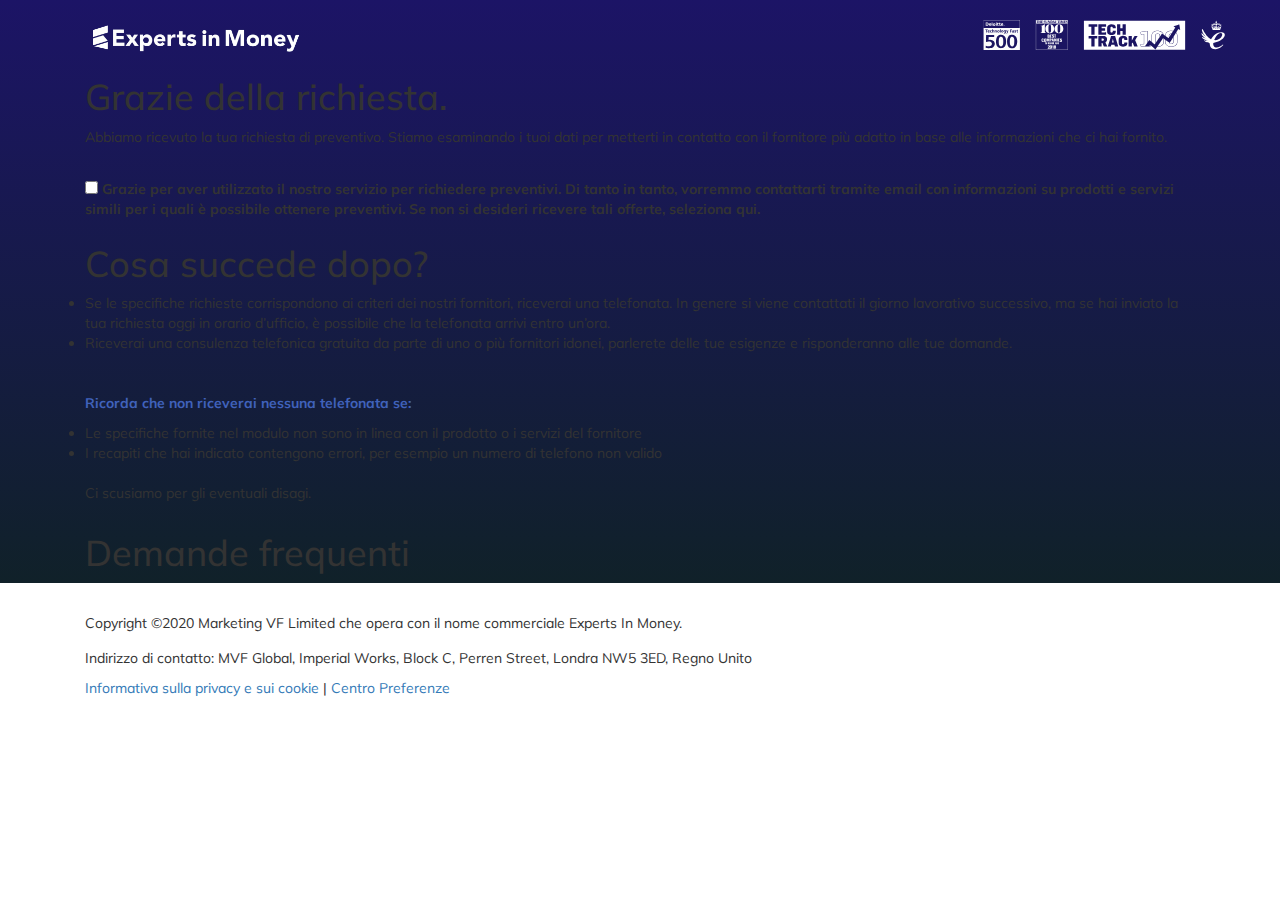
==== page4.html @ b502f430 "Add files via upload" ====
<!DOCTYPE html>
<html lang="it">

<head>
    <meta charset="UTF-8">
    <meta name="viewport" content="width=device-width, initial-scale=1.0">
    <title>Expert In Money Page 3</title>
    <link rel="stylesheet" href="css/style.css">
    <script src="https://code.jquery.com/jquery-3.5.1.slim.min.js" integrity="sha384-DfXdz2htPH0lsSSs5nCTpuj/zy4C+OGpamoFVy38MVBnE+IbbVYUew+OrCXaRkfj" crossorigin="anonymous"></script>
    <script src="https://cdn.jsdelivr.net/npm/bootstrap@4.5.3/dist/js/bootstrap.bundle.min.js" integrity="sha384-ho+j7jyWK8fNQe+A12Hb8AhRq26LrZ/JpcUGGOn+Y7RsweNrtN/tE3MoK7ZeZDyx" crossorigin="anonymous"></script>
    <script src="https://cdnjs.cloudflare.com/ajax/libs/twitter-bootstrap/4.5.3/js/bootstrap.min.js" integrity="sha512-8qmis31OQi6hIRgvkht0s6mCOittjMa9GMqtK9hes5iEQBQE/Ca6yGE5FsW36vyipGoWQswBj/QBm2JR086Rkw==" crossorigin="anonymous"></script>
    <link rel="stylesheet" href="css/bootstrap-5.0.0-beta1-dist/bootstrap-5.0.0-beta1-dist/css/bootstrap.css" />
    <link rel="preconnect" href="https://fonts.gstatic.com">
    <link href="https://fonts.googleapis.com/css2?family=Mulish:ital,wght@0,200;0,300;0,400;0,500;0,600;0,700;0,800;1,700&display=swap" rel="stylesheet">
    <link rel="stylesheet" href="https://stackpath.bootstrapcdn.com/bootstrap/4.5.2/css/bootstrap.min.css" integrity="sha384-JcKb8q3iqJ61gNV9KGb8thSsNjpSL0n8PARn9HuZOnIxN0hoP+VmmDGMN5t9UJ0Z" crossorigin="anonymous">
    <link rel="stylesheet" href="https://maxcdn.bootstrapcdn.com/bootstrap/3.3.7/css/bootstrap.min.css" integrity="sha384-BVYiiSIFeK1dGmJRAkycuHAHRg32OmUcww7on3RYdg4Va+PmSTsz/K68vbdEjh4u" crossorigin="anonymous">

</head>

<body>
    <div class="main-wrapper container-fluid">
        <div class="top-bar container-lg">
            <div class="brand">
                <img class="logo-image" src="assets/images/[quotes.expertsinmoney.com][693]eim-rebrand-white-logo.png" alt="logo">
            </div>

            <div class="awards d-none d-md-flex ">
                <img src="assets/images/[quotes.expertsinmoney.com][159]awards-logo-deloitte-500.svg" alt="deloite-500">
                <img src="assets/images/[quotes.expertsinmoney.com][210]awards-logo-2018-Best-Companies.svg" alt="">
                <img src="assets/images/[quotes.expertsinmoney.com][779]awards-logo-techtrack.svg" alt="">
                <img src="assets/images/[quotes.expertsinmoney.com][129]awards-logo-queens-award-for-enterprise.svg" alt="">
            </div>
        </div>
        <div class="container marketing-container">
            <h1>Grazie della richiesta.</h1>
            <p>Abbiamo ricevuto la tua richiesta di preventivo. Stiamo esaminando i tuoi dati per metterti in contatto con il fornitore più adatto in base alle informazioni che ci hai fornito.</p>
            <br>
            <label for="marketing-input" class="marketing-label">
                <input type="checkbox" id="marketing-input">
                Grazie per aver utilizzato il nostro servizio per richiedere preventivi. Di tanto in tanto, vorremmo contattarti tramite email con informazioni su prodotti e servizi simili per i quali è possibile ottenere preventivi. Se non si desideri ricevere tali offerte, seleziona qui.
            </label>
            <br>
            <h1>Cosa succede dopo?</h1>
            <div class="list-group marketing-list">
                <li class="li-phone">
                    Se le specifiche richieste corrispondono ai criteri dei nostri fornitori, riceverai una telefonata. In genere si viene contattati il giorno lavorativo successivo, ma se hai inviato la tua richiesta oggi in orario d’ufficio, è possibile che la telefonata
                    arrivi entro un’ora.
                </li>
                <li class="li-phone">
                    Riceverai una consulenza telefonica gratuita da parte di uno o più fornitori idonei, parlerete delle tue esigenze e risponderanno alle tue domande.
                </li>
            </div>
            <br>
            <p style="color:#4062BB;"><b>Ricorda che non riceverai nessuna telefonata se:</b></p>
            <div class="list-gruop marketing-list">
                <li class="li-warning"> Le specifiche fornite nel modulo non sono in linea con il prodotto o i servizi del fornitore </li>
                <li class="li-warning"> I recapiti che hai indicato contengono errori, per esempio un numero di telefono non valido</li>
            </div>
            <br>
            <p>Ci scusiamo per gli eventuali disagi.</p>
        </div>
        <div class="container" id="faq">
            <h1>Demande frequenti</h1>
        </div>
    </div>

    <div class=" container-fluid " id="footer ">
        <div class="container mt-5 ">
            <p class="pb-2 ">Copyright ©2020 Marketing VF Limited che opera con il nome commerciale Experts In Money.</p>
            <p>Indirizzo di contatto: MVF Global, Imperial Works, Block C, Perren Street, Londra NW5 3ED, Regno Unito</p>
            <p class="pb-2 "> <a data-legal-dialog-link=" " href="//www2.expertsinmoney.com/privacy_policy/54d4f/02cc2 ">Informativa sulla privacy e sui cookie</a> | <a data-legal-dialog-link=" " href="https://preferences.safe-click.net/
                    " data-legal-dialog-link "=" ">Centro Preferenze</a>
                    </p>
            </div>
        </div>
        <script src="js/app.js "></script>
</body>

</html>
---- css/style.css ----
* {
                        margin: 0;
                        padding: 0;
                        font-family: Mulish, sans-serif;
                        box-sizing: border-box;
                    }
                    
                    .survey-image-clicked {
                        background-color: #D7F9CC !important;
                        position: relative;
                    }
                    
                    .progress-bar {
                        background-color: lightblue !important;
                    }
                    
                    .survey-image-clicked::after {
                        content: "";
                        width: 1.35rem;
                        height: 1.35rem;
                        position: absolute;
                        top: .6rem;
                        right: .6rem;
                        background: #4cd6bc url(https://images.webforms.mvfglobal.com/cro/cro-tech-innovation/CRO-121/icon-valid.dbbf8e56.svg) no-repeat center/1rem;
                        border-radius: 50%;
                    }
                    /*MOBILE HEADER START */
                    
                    .main-wrapper {
                        background: linear-gradient(#1C1466, #102129);
                    }
                    
                    .brand {
                        width: 100%;
                        margin-top: 20px;
                        display: block;
                    }
                    
                    .brand img {
                        width: 70%;
                        display: block;
                        margin: 0 auto;
                    }
                    
                    .intro-text {
                        color: white;
                        text-align: center
                    }
                    
                    .intro-text h1 {
                        font-size: 20px;
                        font-weight: 700;
                        margin: .2rem auto;
                        line-height: 1.4;
                    }
                    
                    .intro-text p {
                        font-size: 14px;
                        line-height: 1.4;
                        font-weight: 700;
                    }
                    /*MOBILE HEADER ENDS*/
                    /*MOBILE DESKTOP START*/
                    
                    @media only screen and (min-width: 768px) {
                        .top-bar {
                            display: flex;
                            justify-content: space-between;
                        }
                        .awards {
                            display: flex;
                            flex-direction: row;
                        }
                        .awards img {
                            margin-right: 15px;
                            max-height: 50px;
                            padding-top: 20px;
                        }
                        .brand {
                            width: 50%;
                            margin-top: 20px;
                            display: block;
                        }
                        .brand img {
                            width: 40%;
                            display: block;
                            float: left;
                        }
                        .intro-text h1 {
                            font-size: 3rem;
                            font-weight: 700;
                            margin: .2rem auto;
                            line-height: 1.4;
                        }
                        .intro-text p {
                            font-size: 1.5rem;
                            line-height: 1.4;
                            font-weight: 700;
                        }
                    }
                    /*MOBILE DESKTOP ENDS*/
                    /*MOBILE MAIN START*/
                    
                    #survey-container {
                        background-color: #ffffff;
                        border-radius: 10px;
                    }
                    
                    .progress {
                        display: block;
                        margin-top: 20px!important;
                    }
                    
                    .progress-text {
                        color: black;
                    }
                    
                    .input-div {
                        height: 45px;
                        -webkit-box-shadow: 0px 3px 5px 1px rgba(0, 0, 0, 0.48);
                        -moz-box-shadow: 0px 3px 5px 1px rgba(0, 0, 0, 0.48);
                        box-shadow: 0px 3px 5px 1px rgba(0, 0, 0, 0.48);
                        margin-bottom: 20px !important;
                        line-height: 45px;
                        border-radius: 10px;
                        width: 280px;
                        display: block;
                        margin: 0 auto;
                        font-size: 1.8rem;
                    }
                    
                    .input-div input {
                        margin-left: 10px !important;
                        padding-right: 10px !important;
                    }
                    
                    .input-div:hover {
                        background-color: #E5F5FB;
                    }
                    
                    .input-active {
                        background-color: #E5F5FB !important;
                    }
                    
                    .input-div label {
                        display: inline-block;
                        width: 90%;
                        padding-left: 10px;
                    }
                    /*.input-div label::after {
                        content: "";
                        width: 1.35rem;
                        height: 1.35rem;
                        position: absolute;
                        top: 300px;
                        right: 60px;
                        background: #4cd6bc url(https://images.webforms.mvfglobal.com/cro/cro-tech-innovation/CRO-121/icon-valid.dbbf8e56.svg) no-repeat center/1rem;
                        border-radius: 50%;
                    }*/
                    
                    .survey-question {
                        text-align: center;
                        font-size: 2rem;
                        font-weight: 700;
                    }
                    
                    .survey-images {
                        display: flex;
                        align-items: center;
                        justify-content: center;
                        justify-content: space-around;
                    }
                    
                    .survey-image p {
                        text-align: center;
                        font-size: 1.6rem;
                        font-weight: 700;
                    }
                    
                    .survey-image {
                        background-color: #F9F9F9;
                        width: 47%;
                        border: none;
                        -webkit-box-shadow: 0px 3px 5px 1px rgba(0, 0, 0, 0.48);
                        -moz-box-shadow: 0px 3px 5px 1px rgba(0, 0, 0, 0.48);
                        box-shadow: 0px 3px 5px 1px rgba(0, 0, 0, 0.48);
                    }
                    
                    .survey-images div:hover {
                        background-color: #E5F5FB;
                        transform: scale(0.99);
                    }
                    
                    .survey-image-own,
                    .survey-image-rent {
                        border: 1px solid black;
                        border-radius: 10px;
                        pointer-events: all;
                        cursor: pointer;
                    }
                    
                    .survey-image-own img {
                        display: block;
                        margin: 0 auto;
                        padding: 15px 0px;
                        width: 80%;
                    }
                    
                    .survey-image-rent img {
                        display: block;
                        margin: 0 auto;
                        padding: 15px 0px;
                        width: 80%;
                    }
                    
                    .form-check {
                        padding: 5px 20px;
                        margin-left: 15px;
                    }
                    
                    .form-check label {
                        text-align: center;
                        width: 95%;
                        float: right;
                        font-size: 1.7rem;
                    }
                    
                    .form-check-input:checked {
                        background-color: black !important;
                        border: black !important;
                    }
                    
                    .survey-button {
                        display: block;
                        margin: 0 auto;
                        border-radius: 100px;
                        line-height: 2;
                        font-size: 2rem;
                        font-weight: 700;
                        padding: 10px;
                        color: white;
                        background: radial-gradient( #fba52d8e, #FBA42D);
                        text-shadow: -1px -1px 0 rgb(110, 110, 110), 1px -1px 0 rgba(109, 109, 109, 0.247), -1px 1px 0 rgb(119, 119, 119), 1px 1px 0 rgba(0, 0, 0, 0.315);
                        border: none;
                    }
                    
                    .timer-text {
                        font-style: italic;
                        text-align: center;
                        line-height: 1.2;
                        font-weight: 200 !important;
                        font-size: 1.5rem;
                    }
                    
                    .timer-text img {
                        padding-bottom: 5px;
                    }
                    /*MOBILE MAIN-ENDS*/
                    /*TABLET MAIN START*/
                    
                    @media only screen and (min-width: 768px) {
                        #survey-container {
                            max-width: 668px;
                        }
                        .survey-images {
                            display: flex;
                            align-items: center;
                            justify-content: center;
                            justify-content: space-evenly;
                        }
                        .survey-image {
                            background-color: #F9F9F9;
                            width: 30%;
                            border: none;
                            -webkit-box-shadow: 0px 3px 5px 1px rgba(0, 0, 0, 0.48);
                            -moz-box-shadow: 0px 3px 5px 1px rgba(0, 0, 0, 0.48);
                            box-shadow: 0px 3px 5px 1px rgba(0, 0, 0, 0.48);
                        }
                        .survey-button {
                            width: 100%;
                        }
                        .survey-button:hover {
                            -webkit-box-shadow: 0px 3px 5px 1px rgba(0, 0, 0, 0.48);
                            -moz-box-shadow: 0px 3px 5px 1px rgba(0, 0, 0, 0.48);
                            box-shadow: 0px 3px 5px 1px rgba(0, 0, 0, 0.48);
                            background: radial-gradient( #fba52d49, #f38f03);
                        }
                        .input-div {
                            height: 45px;
                            -webkit-box-shadow: 0px 3px 5px 1px rgba(0, 0, 0, 0.48);
                            -moz-box-shadow: 0px 3px 5px 1px rgba(0, 0, 0, 0.48);
                            box-shadow: 0px 3px 5px 1px rgba(0, 0, 0, 0.48);
                            margin-bottom: 20px !important;
                            line-height: 45px;
                            border-radius: 10px;
                            width: 600px;
                            display: block;
                            margin: 0 auto;
                            font-size: 1.8rem;
                        }
                        .input-div input {
                            margin-left: 10px !important;
                            padding-right: 10px !important;
                        }
                        .input-div:hover {
                            background-color: #E5F5FB;
                        }
                        .input-active {
                            background-color: #E5F5FB !important;
                        }
                        .input-div label {
                            display: inline-block;
                            width: 95%;
                            padding-left: 10px;
                            cursor: pointer;
                        }
                    }
                    /*TABLET MAIN ENDS*/
                    /*MOBILE FOOTER START*/
                    
                    #pre-footer h3 {
                        color: white;
                        text-align: center;
                        font-size: 2.2rem;
                        padding-bottom: 20px;
                        border-bottom: 1px solid white;
                    }
                    
                    #pre-footer ol li {
                        color: white;
                        font-size: 1.8rem;
                        padding-bottom: 30px;
                    }
                    
                    #footer {
                        background-color: #272728;
                        color: white;
                        text-align: center;
                    }
                    
                    #footer a {
                        color: white;
                        text-align: center;
                        text-decoration: underline;
                    }
                    /*MOBILE FOOTER ENDS*/
                    /*TABLET FOOTER START*/
                    
                    @media only screen and (min-width: 768px) {
                        #pre-footer h3 {
                            color: white;
                            text-align: center;
                            font-size: 2.2rem;
                            padding-bottom: 20px;
                            border-bottom: 1px solid white;
                        }
                        #pre-footer {
                            max-width: 60%;
                        }
                        #pre-footer ol li {
                            color: white;
                            font-size: 2rem;
                            padding-bottom: 40px;
                        }
                        #footer {
                            background-color: #272728;
                            color: white;
                            text-align: center;
                            font-size: 1.7rem;
                        }
                        #footer a {
                            color: white;
                            text-align: center;
                            text-decoration: underline;
                        }
                    }
                    /*TABLET FOOTER ENDS*/
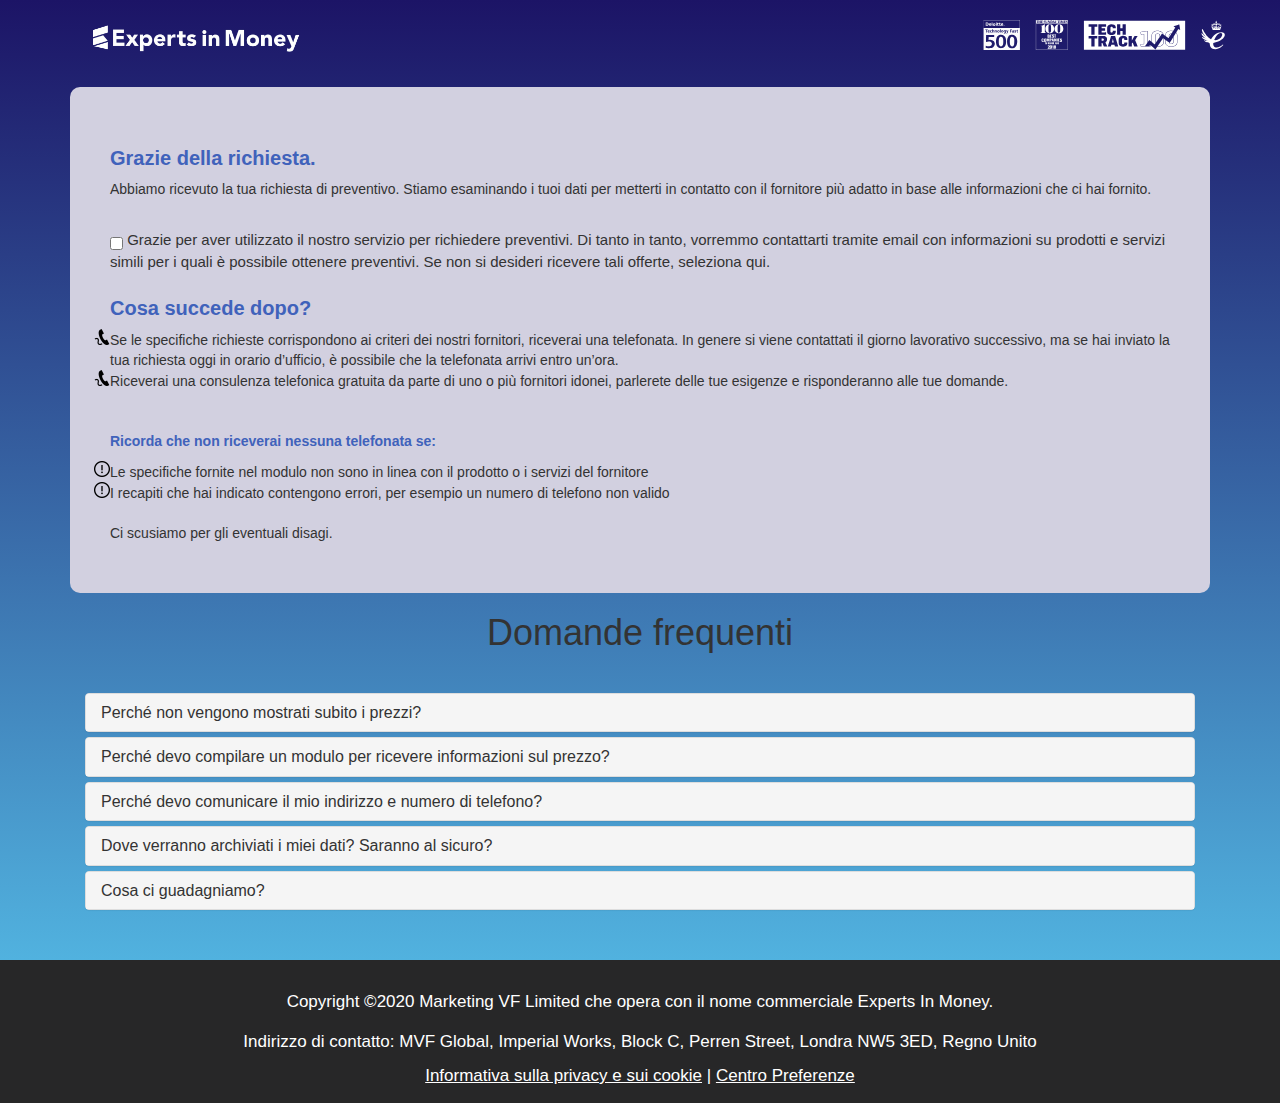
==== commit 8b245ce9: "Update page4.html" ====
--- a/page4.html
+++ b/page4.html
@@ -14,7 +14,7 @@
     <link href="https://fonts.googleapis.com/css2?family=Mulish:ital,wght@0,200;0,300;0,400;0,500;0,600;0,700;0,800;1,700&display=swap" rel="stylesheet">
     <link rel="stylesheet" href="https://stackpath.bootstrapcdn.com/bootstrap/4.5.2/css/bootstrap.min.css" integrity="sha384-JcKb8q3iqJ61gNV9KGb8thSsNjpSL0n8PARn9HuZOnIxN0hoP+VmmDGMN5t9UJ0Z" crossorigin="anonymous">
     <link rel="stylesheet" href="https://maxcdn.bootstrapcdn.com/bootstrap/3.3.7/css/bootstrap.min.css" integrity="sha384-BVYiiSIFeK1dGmJRAkycuHAHRg32OmUcww7on3RYdg4Va+PmSTsz/K68vbdEjh4u" crossorigin="anonymous">
-
+    <link href="https://maxcdn.bootstrapcdn.com/font-awesome/4.7.0/css/font-awesome.min.css" rel="stylesheet" />
 </head>
 
 <body>
@@ -31,7 +31,7 @@
                 <img src="assets/images/[quotes.expertsinmoney.com][129]awards-logo-queens-award-for-enterprise.svg" alt="">
             </div>
         </div>
-        <div class="container marketing-container">
+        <div class="container marketing-container mt-5">
             <h1>Grazie della richiesta.</h1>
             <p>Abbiamo ricevuto la tua richiesta di preventivo. Stiamo esaminando i tuoi dati per metterti in contatto con il fornitore più adatto in base alle informazioni che ci hai fornito.</p>
             <br>
@@ -59,12 +59,99 @@
             <br>
             <p>Ci scusiamo per gli eventuali disagi.</p>
         </div>
-        <div class="container" id="faq">
-            <h1>Demande frequenti</h1>
+
+        <h1 class="faq-title text-center">Domande frequenti</h1>
+        <div class="container mb-5 pt-5" id="faq">
+            <div class="panel-group" id="accordion" role="tablist" aria-multiselectable="true">
+                <div class="panel panel-default">
+                    <div class="panel-heading" role="tab" id="headingOne">
+                        <h4 class="panel-title">
+                            <a class="collapsed" role="button" data-toggle="collapse" data-parent="#accordion" href="#collapseOne" aria-expanded="true" aria-controls="collapseOne">
+                            Perché non vengono mostrati subito i prezzi?
+                  </a>
+                        </h4>
+                    </div>
+                    <div id="collapseOne" class="panel-collapse collapse" role="tabpanel" aria-labelledby="headingOne">
+                        <div class="panel-body">
+                            <p>
+                                Sappiamo che il prezzo influisce molto sulle decisioni di acquisto. Ma molto dipende dalle tue richieste specifiche. Non preoccuparti: i nostri fornitori di fiducia ti contatteranno a breve per rispondere a tutte le tue domande e fornirti indicazioni
+                                sui prezzi
+                            </p>
+                        </div>
+                    </div>
+                </div>
+                <div class="panel panel-default">
+                    <div class="panel-heading" role="tab" id="headingTwo">
+                        <h4 class="panel-title">
+                            <a class="collapsed" role="button" data-toggle="collapse" data-parent="#accordion" href="#collapseTwo" aria-expanded="false" aria-controls="collapseTwo">
+                            Perché devo compilare un modulo per ricevere informazioni sul prezzo?
+                  </a>
+                        </h4>
+                    </div>
+                    <div id="collapseTwo" class="panel-collapse collapse" role="tabpanel" aria-labelledby="headingTwo">
+                        <div class="panel-body">
+                            <p>
+                                I prezzi vengono calcolati caso per caso, non esiste una soluzione standard adatta a tutti. Per poter calcolare il prezzo con precisione, ti chiediamo di rispondere ad alcune semplici domande. Successivamente, ti metteremo in contatto con fornitori qualificati
+                                che ti daranno maggiori dettagli su prezzi e requisiti.
+
+                            </p>
+                        </div>
+                    </div>
+                </div>
+                <div class="panel panel-default">
+                    <div class="panel-heading" role="tab" id="headingThree">
+                        <h4 class="panel-title">
+                            <a class="collapsed" role="button" data-toggle="collapse" data-parent="#accordion" href="#collapseThree" aria-expanded="false" aria-controls="collapseThree">
+                            Perché devo comunicare il mio indirizzo e numero di telefono?                  </a>
+                        </h4>
+                    </div>
+                    <div id="collapseThree" class="panel-collapse collapse" role="tabpanel" aria-labelledby="headingThree">
+                        <div class="panel-body">
+                            <p>
+                                Abbiamo bisogno del tuo indirizzo perché, in base alle tue esigenze, potrebbe esserti utile parlare con un’azienda della tua zona. Se deciderai di acquistare da loro, per te sarà molto più comodo. Il numero di telefono ci serve invece per semplificare
+                                la procedura. Riteniamo infatti che sia molto più pratico parlare direttamente con i fornitori e rivolgere a loro a eventuali domande specifiche. Comunque puoi stare tranquillo: useremo i tuoi recapiti solo per metterti
+                                in contatto con i nostri fornitori di fiducia, non per sommergerti di spam.
+                            </p>
+                        </div>
+                    </div>
+                </div>
+                <div class="panel panel-default">
+                    <div class="panel-heading" role="tab" id="headingFour">
+                        <h4 class="panel-title">
+                            <a class="collapsed" role="button" data-toggle="collapse" data-parent="#accordion" href="#collapseFour" aria-expanded="false" aria-controls="collapseFour">
+                            Dove verranno archiviati i miei dati? Saranno al sicuro?
+                  </a>
+                        </h4>
+                    </div>
+                    <div id="collapseFour" class="panel-collapse collapse" role="tabpanel" aria-labelledby="headingFour">
+                        <div class="panel-body">
+                            <p>
+                                Per noi la privacy è una cosa seria. Dopo aver ottenuto il tuo consenso, passeremo i tuoi dati solo ai nostri partner di fiducia per consentire loro di contattarti e fornire il prodotto/servizio che ha richiesto. In base alla nostra politica di conservazione
+                                dei dati personali, i tuoi dati saranno conservati solo per il tempo necessario a fornire i servizi/prodotti che ti interessano.
+                            </p>
+                        </div>
+                    </div>
+                </div>
+                <div class="panel panel-default">
+                    <div class="panel-heading" role="tab" id="headingFive">
+                        <h4 class="panel-title">
+                            <a class="collapsed border-0" role="button" data-toggle="collapse" data-parent="#accordion" href="#collapseFive" aria-expanded="false" aria-controls="collapseFive">
+                            Cosa ci guadagniamo?
+                  </a>
+                        </h4>
+                    </div>
+                    <div id="collapseFive" class="panel-collapse collapse" role="tabpanel" aria-labelledby="headingFive">
+                        <div class="panel-body">
+                            <p>
+                                Il fornitore con cui ti mettiamo in contatto ci riconosce una piccola commissione.
+                            </p>
+                        </div>
+                    </div>
+                </div>
+            </div>
         </div>
     </div>
-
-    <div class=" container-fluid " id="footer ">
+    <div class=" container-fluid" id="footer">
         <div class="container mt-5 ">
             <p class="pb-2 ">Copyright ©2020 Marketing VF Limited che opera con il nome commerciale Experts In Money.</p>
             <p>Indirizzo di contatto: MVF Global, Imperial Works, Block C, Perren Street, Londra NW5 3ED, Regno Unito</p>
@@ -76,4 +163,4 @@
         <script src="js/app.js "></script>
 </body>
 
-</html>+</html>
--- a/css/style.css
+++ b/css/style.css
@@ -1,377 +1,528 @@
-                    * {
-                        margin: 0;
-                        padding: 0;
-                        font-family: Mulish, sans-serif;
-                        box-sizing: border-box;
-                    }
-                    
-                    .survey-image-clicked {
-                        background-color: #D7F9CC !important;
-                        position: relative;
-                    }
-                    
-                    .progress-bar {
-                        background-color: lightblue !important;
-                    }
-                    
-                    .survey-image-clicked::after {
-                        content: "";
-                        width: 1.35rem;
-                        height: 1.35rem;
-                        position: absolute;
-                        top: .6rem;
-                        right: .6rem;
-                        background: #4cd6bc url(https://images.webforms.mvfglobal.com/cro/cro-tech-innovation/CRO-121/icon-valid.dbbf8e56.svg) no-repeat center/1rem;
-                        border-radius: 50%;
-                    }
-                    /*MOBILE HEADER START */
-                    
-                    .main-wrapper {
-                        background: linear-gradient(#1C1466, #102129);
-                    }
-                    
-                    .brand {
-                        width: 100%;
-                        margin-top: 20px;
-                        display: block;
-                    }
-                    
-                    .brand img {
-                        width: 70%;
-                        display: block;
-                        margin: 0 auto;
-                    }
-                    
-                    .intro-text {
-                        color: white;
-                        text-align: center
-                    }
-                    
-                    .intro-text h1 {
-                        font-size: 20px;
-                        font-weight: 700;
-                        margin: .2rem auto;
-                        line-height: 1.4;
-                    }
-                    
-                    .intro-text p {
-                        font-size: 14px;
-                        line-height: 1.4;
-                        font-weight: 700;
-                    }
-                    /*MOBILE HEADER ENDS*/
-                    /*MOBILE DESKTOP START*/
-                    
-                    @media only screen and (min-width: 768px) {
-                        .top-bar {
-                            display: flex;
-                            justify-content: space-between;
-                        }
-                        .awards {
-                            display: flex;
-                            flex-direction: row;
-                        }
-                        .awards img {
-                            margin-right: 15px;
-                            max-height: 50px;
-                            padding-top: 20px;
-                        }
-                        .brand {
-                            width: 50%;
-                            margin-top: 20px;
-                            display: block;
-                        }
-                        .brand img {
-                            width: 40%;
-                            display: block;
-                            float: left;
-                        }
-                        .intro-text h1 {
-                            font-size: 3rem;
-                            font-weight: 700;
-                            margin: .2rem auto;
-                            line-height: 1.4;
-                        }
-                        .intro-text p {
-                            font-size: 1.5rem;
-                            line-height: 1.4;
-                            font-weight: 700;
-                        }
-                    }
-                    /*MOBILE DESKTOP ENDS*/
-                    /*MOBILE MAIN START*/
-                    
-                    #survey-container {
-                        background-color: #ffffff;
-                        border-radius: 10px;
-                    }
-                    
-                    .progress {
-                        display: block;
-                        margin-top: 20px!important;
-                    }
-                    
-                    .progress-text {
-                        color: black;
-                    }
-                    
-                    .input-div {
-                        height: 45px;
-                        -webkit-box-shadow: 0px 3px 5px 1px rgba(0, 0, 0, 0.48);
-                        -moz-box-shadow: 0px 3px 5px 1px rgba(0, 0, 0, 0.48);
-                        box-shadow: 0px 3px 5px 1px rgba(0, 0, 0, 0.48);
-                        margin-bottom: 20px !important;
-                        line-height: 45px;
-                        border-radius: 10px;
-                        width: 280px;
-                        display: block;
-                        margin: 0 auto;
-                        font-size: 1.8rem;
-                    }
-                    
-                    .input-div input {
-                        margin-left: 10px !important;
-                        padding-right: 10px !important;
-                    }
-                    
-                    .input-div:hover {
-                        background-color: #E5F5FB;
-                    }
-                    
-                    .input-active {
-                        background-color: #E5F5FB !important;
-                    }
-                    
-                    .input-div label {
-                        display: inline-block;
-                        width: 90%;
-                        padding-left: 10px;
-                    }
-                    /*.input-div label::after {
-                        content: "";
-                        width: 1.35rem;
-                        height: 1.35rem;
-                        position: absolute;
-                        top: 300px;
-                        right: 60px;
-                        background: #4cd6bc url(https://images.webforms.mvfglobal.com/cro/cro-tech-innovation/CRO-121/icon-valid.dbbf8e56.svg) no-repeat center/1rem;
-                        border-radius: 50%;
-                    }*/
-                    
-                    .survey-question {
-                        text-align: center;
-                        font-size: 2rem;
-                        font-weight: 700;
-                    }
-                    
-                    .survey-images {
-                        display: flex;
-                        align-items: center;
-                        justify-content: center;
-                        justify-content: space-around;
-                    }
-                    
-                    .survey-image p {
-                        text-align: center;
-                        font-size: 1.6rem;
-                        font-weight: 700;
-                    }
-                    
-                    .survey-image {
-                        background-color: #F9F9F9;
-                        width: 47%;
-                        border: none;
-                        -webkit-box-shadow: 0px 3px 5px 1px rgba(0, 0, 0, 0.48);
-                        -moz-box-shadow: 0px 3px 5px 1px rgba(0, 0, 0, 0.48);
-                        box-shadow: 0px 3px 5px 1px rgba(0, 0, 0, 0.48);
-                    }
-                    
-                    .survey-images div:hover {
-                        background-color: #E5F5FB;
-                        transform: scale(0.99);
-                    }
-                    
-                    .survey-image-own,
-                    .survey-image-rent {
-                        border: 1px solid black;
-                        border-radius: 10px;
-                        pointer-events: all;
-                        cursor: pointer;
-                    }
-                    
-                    .survey-image-own img {
-                        display: block;
-                        margin: 0 auto;
-                        padding: 15px 0px;
-                        width: 80%;
-                    }
-                    
-                    .survey-image-rent img {
-                        display: block;
-                        margin: 0 auto;
-                        padding: 15px 0px;
-                        width: 80%;
-                    }
-                    
-                    .form-check {
-                        padding: 5px 20px;
-                        margin-left: 15px;
-                    }
-                    
-                    .form-check label {
-                        text-align: center;
-                        width: 95%;
-                        float: right;
-                        font-size: 1.7rem;
-                    }
-                    
-                    .form-check-input:checked {
-                        background-color: black !important;
-                        border: black !important;
-                    }
-                    
-                    .survey-button {
-                        display: block;
-                        margin: 0 auto;
-                        border-radius: 100px;
-                        line-height: 2;
-                        font-size: 2rem;
-                        font-weight: 700;
-                        padding: 10px;
-                        color: white;
-                        background: radial-gradient( #fba52d8e, #FBA42D);
-                        text-shadow: -1px -1px 0 rgb(110, 110, 110), 1px -1px 0 rgba(109, 109, 109, 0.247), -1px 1px 0 rgb(119, 119, 119), 1px 1px 0 rgba(0, 0, 0, 0.315);
-                        border: none;
-                    }
-                    
-                    .timer-text {
-                        font-style: italic;
-                        text-align: center;
-                        line-height: 1.2;
-                        font-weight: 200 !important;
-                        font-size: 1.5rem;
-                    }
-                    
-                    .timer-text img {
-                        padding-bottom: 5px;
-                    }
-                    /*MOBILE MAIN-ENDS*/
-                    /*TABLET MAIN START*/
-                    
-                    @media only screen and (min-width: 768px) {
-                        #survey-container {
-                            max-width: 668px;
-                        }
-                        .survey-images {
-                            display: flex;
-                            align-items: center;
-                            justify-content: center;
-                            justify-content: space-evenly;
-                        }
-                        .survey-image {
-                            background-color: #F9F9F9;
-                            width: 30%;
-                            border: none;
-                            -webkit-box-shadow: 0px 3px 5px 1px rgba(0, 0, 0, 0.48);
-                            -moz-box-shadow: 0px 3px 5px 1px rgba(0, 0, 0, 0.48);
-                            box-shadow: 0px 3px 5px 1px rgba(0, 0, 0, 0.48);
-                        }
-                        .survey-button {
-                            width: 100%;
-                        }
-                        .survey-button:hover {
-                            -webkit-box-shadow: 0px 3px 5px 1px rgba(0, 0, 0, 0.48);
-                            -moz-box-shadow: 0px 3px 5px 1px rgba(0, 0, 0, 0.48);
-                            box-shadow: 0px 3px 5px 1px rgba(0, 0, 0, 0.48);
-                            background: radial-gradient( #fba52d49, #f38f03);
-                        }
-                        .input-div {
-                            height: 45px;
-                            -webkit-box-shadow: 0px 3px 5px 1px rgba(0, 0, 0, 0.48);
-                            -moz-box-shadow: 0px 3px 5px 1px rgba(0, 0, 0, 0.48);
-                            box-shadow: 0px 3px 5px 1px rgba(0, 0, 0, 0.48);
-                            margin-bottom: 20px !important;
-                            line-height: 45px;
-                            border-radius: 10px;
-                            width: 600px;
-                            display: block;
-                            margin: 0 auto;
-                            font-size: 1.8rem;
-                        }
-                        .input-div input {
-                            margin-left: 10px !important;
-                            padding-right: 10px !important;
-                        }
-                        .input-div:hover {
-                            background-color: #E5F5FB;
-                        }
-                        .input-active {
-                            background-color: #E5F5FB !important;
-                        }
-                        .input-div label {
-                            display: inline-block;
-                            width: 95%;
-                            padding-left: 10px;
-                            cursor: pointer;
-                        }
-                    }
-                    /*TABLET MAIN ENDS*/
-                    /*MOBILE FOOTER START*/
-                    
-                    #pre-footer h3 {
-                        color: white;
-                        text-align: center;
-                        font-size: 2.2rem;
-                        padding-bottom: 20px;
-                        border-bottom: 1px solid white;
-                    }
-                    
-                    #pre-footer ol li {
-                        color: white;
-                        font-size: 1.8rem;
-                        padding-bottom: 30px;
-                    }
-                    
-                    #footer {
-                        background-color: #272728;
-                        color: white;
-                        text-align: center;
-                    }
-                    
-                    #footer a {
-                        color: white;
-                        text-align: center;
-                        text-decoration: underline;
-                    }
-                    /*MOBILE FOOTER ENDS*/
-                    /*TABLET FOOTER START*/
-                    
-                    @media only screen and (min-width: 768px) {
-                        #pre-footer h3 {
-                            color: white;
-                            text-align: center;
-                            font-size: 2.2rem;
-                            padding-bottom: 20px;
-                            border-bottom: 1px solid white;
-                        }
-                        #pre-footer {
-                            max-width: 60%;
-                        }
-                        #pre-footer ol li {
-                            color: white;
-                            font-size: 2rem;
-                            padding-bottom: 40px;
-                        }
-                        #footer {
-                            background-color: #272728;
-                            color: white;
-                            text-align: center;
-                            font-size: 1.7rem;
-                        }
-                        #footer a {
-                            color: white;
-                            text-align: center;
-                            text-decoration: underline;
-                        }
-                    }
-                    /*TABLET FOOTER ENDS*/+* {
+    margin: 0;
+    padding: 0;
+    font-family: Muli, sans-serif;
+    box-sizing: border-box;
+}
+
+.survey-image-clicked {
+    background-color: #D7F9CC !important;
+    position: relative;
+}
+
+.radio-inline-active {
+    background-color: #E5F5FB !important;
+    position: relative;
+}
+
+.radio-inline-active::after {
+    content: "";
+    width: 1.35rem;
+    height: 1.35rem;
+    position: absolute;
+    top: 1.5rem;
+    right: .6rem;
+    background: #4cd6bc url(https://images.webforms.mvfglobal.com/cro/cro-tech-innovation/CRO-121/icon-valid.dbbf8e56.svg) no-repeat center/1rem;
+    border-radius: 50%;
+}
+
+.progress-bar {
+    background-color: lightblue !important;
+}
+
+.survey-image-clicked::after {
+    content: "";
+    width: 1.35rem;
+    height: 1.35rem;
+    position: absolute;
+    top: .6rem;
+    right: .6rem;
+    background: #4cd6bc url(https://images.webforms.mvfglobal.com/cro/cro-tech-innovation/CRO-121/icon-valid.dbbf8e56.svg) no-repeat center/1rem;
+    border-radius: 50%;
+}
+
+.alert-msg {
+    border: #b00020 2px solid !important;
+}
+
+.red-text {
+    color: #b00020;
+    font-size: 1.5rem;
+}
+
+.sky-blue-div {
+    background-color: rgba(135, 207, 235, 0.308);
+    padding: 5px;
+    color: rgba(68, 68, 68, 0.61);
+}
+
+input[type="checkbox"] {
+    vertical-align: middle;
+}
+
+
+/*MOBILE HEADER START */
+
+.main-wrapper {
+    background: linear-gradient(#1C1466, #51b2df);
+}
+
+.brand {
+    width: 100%;
+    margin-top: 20px;
+    display: block;
+}
+
+.brand img {
+    width: 70%;
+    display: block;
+    margin: 0 auto;
+}
+
+.intro-text {
+    color: white;
+    text-align: center
+}
+
+.intro-text h1 {
+    font-size: 20px;
+    font-weight: 700;
+    margin: .2rem auto;
+    line-height: 1.4;
+}
+
+.intro-text p {
+    font-size: 14px;
+    line-height: 1.4;
+    font-weight: 700;
+}
+
+.cap {
+    font-weight: 700;
+    font-size: 2rem;
+    color: #444;
+}
+
+
+/*MOBILE HEADER ENDS*/
+
+
+/*MOBILE DESKTOP START*/
+
+@media only screen and (min-width: 768px) {
+    .top-bar {
+        display: flex;
+        justify-content: space-between;
+    }
+    .awards {
+        display: flex;
+        flex-direction: row;
+    }
+    .awards img {
+        margin-right: 15px;
+        max-height: 50px;
+        padding-top: 20px;
+    }
+    .brand {
+        width: 50%;
+        margin-top: 20px;
+        display: block;
+    }
+    .brand img {
+        width: 40%;
+        display: block;
+        float: left;
+    }
+    .intro-text h1 {
+        font-size: 3rem;
+        font-weight: 700;
+        margin: .2rem auto;
+        line-height: 1.4;
+    }
+    .intro-text p {
+        font-size: 1.5rem;
+        line-height: 1.4;
+        font-weight: 700;
+    }
+}
+
+
+/*MOBILE DESKTOP ENDS*/
+
+
+/*MOBILE MAIN START*/
+
+#survey-container {
+    background-color: #ffffff;
+    border-radius: 10px;
+    -webkit-box-shadow: 2px 6px 14px 0px rgba(0, 0, 0, 0.75);
+    -moz-box-shadow: 2px 6px 14px 0px rgba(0, 0, 0, 0.75);
+    box-shadow: 2px 6px 14px 0px rgba(0, 0, 0, 0.75);
+}
+
+.progress {
+    display: block;
+    margin-top: 20px!important;
+}
+
+.progress-text {
+    color: black;
+}
+
+.input-div {
+    height: 45px;
+    -webkit-box-shadow: 0px 3px 5px 1px rgba(0, 0, 0, 0.48);
+    -moz-box-shadow: 0px 3px 5px 1px rgba(0, 0, 0, 0.48);
+    box-shadow: 0px 3px 5px 1px rgba(0, 0, 0, 0.48);
+    margin-bottom: 20px !important;
+    line-height: 45px;
+    border-radius: 5px;
+    width: 99% !important;
+    display: block;
+    margin: 0 auto;
+    font-size: 1.8rem;
+    background-color: rgba(234, 238, 240, 0.384);
+}
+
+.input-div input {
+    margin-left: 10px !important;
+    padding-right: 10px !important;
+}
+
+.input-div:hover {
+    background-color: #E5F5FB;
+}
+
+.input-active {
+    background-color: #E5F5FB !important;
+}
+
+.input-div label {
+    display: inline-block;
+    width: 85% !important;
+    padding-left: 10px;
+    background: transparent !important;
+}
+
+.survey-question {
+    text-align: left;
+    font-size: 2rem;
+    font-weight: 600;
+    color: #444;
+}
+
+.survey-images {
+    display: flex;
+    align-items: center;
+    justify-content: center;
+    justify-content: space-around;
+}
+
+.survey-image p {
+    text-align: center;
+    font-size: 1.6rem;
+    font-weight: 700;
+}
+
+.survey-image {
+    background-color: #F9F9F9;
+    width: 47%;
+    border: none;
+    -webkit-box-shadow: 0px 3px 5px 1px rgba(0, 0, 0, 0.48);
+    -moz-box-shadow: 0px 3px 5px 1px rgba(0, 0, 0, 0.48);
+    box-shadow: 0px 3px 5px 1px rgba(0, 0, 0, 0.48);
+}
+
+.survey-images div:hover {
+    background-color: #E5F5FB;
+    transform: scale(0.99);
+}
+
+.survey-image-own,
+.survey-image-rent {
+    border: 1px solid black;
+    border-radius: 10px;
+    pointer-events: all;
+    cursor: pointer;
+}
+
+.survey-image-own img {
+    display: block;
+    margin: 0 auto;
+    padding: 15px 0px;
+    width: 80%;
+}
+
+.survey-image-rent img {
+    display: block;
+    margin: 0 auto;
+    padding: 15px 0px;
+    width: 80%;
+}
+
+.form-check {
+    padding: 5px 20px;
+    margin-left: 15px;
+    opacity: 1;
+    background: transparent !important;
+}
+
+.form-check label {
+    text-align: center;
+    width: 95%;
+    float: right;
+    font-size: 1.7rem;
+}
+
+.form-check-input:checked {
+    background-color: black !important;
+    border: black !important;
+}
+
+.survey-button {
+    display: block;
+    margin: 0 auto;
+    border-radius: 100px;
+    line-height: 2;
+    font-size: 1.5rem;
+    font-weight: 700;
+    padding: 10px;
+    color: white;
+    background: radial-gradient( #fba52d8e, #f39410);
+    text-shadow: -1px -1px 0 rgb(110, 110, 110), 1px -1px 0 rgba(109, 109, 109, 0.247), -1px 1px 0 rgb(119, 119, 119), 1px 1px 0 rgba(0, 0, 0, 0.315);
+    border: none;
+    width: 90%;
+}
+
+.timer-text {
+    font-style: italic;
+    text-align: center;
+    line-height: 1.2;
+    font-weight: 200 !important;
+    font-size: 1.5rem;
+    width: 90%;
+}
+
+.timer-text img {
+    padding-bottom: 5px;
+}
+
+.go-back {
+    border: 1px solid rgba(0, 0, 0, 0.329);
+    height: 35px;
+    width: 90px;
+    border-radius: 20px;
+    background: transparent !important;
+}
+
+.go-back::before {
+    content: "";
+    display: inline-block;
+    width: 1.5rem;
+    height: 1.5rem;
+    border: 2px solid transparent;
+    border-left-color: currentcolor;
+    border-top-color: currentcolor;
+    -webkit-transform: rotate(-45deg);
+    transform: rotate(-45deg);
+    position: relative;
+    top: 3px;
+}
+
+.privacy {
+    text-align: center;
+    width: 100%;
+    margin: 0px 0px 0px 0px !important;
+    padding: 20px 20px;
+    color: black;
+    min-width: 100% !important;
+}
+
+.privacy a {
+    color: black;
+    text-decoration: underline;
+    font-size: 1.7rem;
+}
+
+.marketing-container {
+    background-color: #D2D0E0;
+    border-radius: 10px;
+    padding: 40px !important;
+}
+
+.marketing-container h1 {
+    color: #4062BB;
+    font-size: 2rem;
+    font-weight: 600;
+}
+
+.marketing-label {
+    font-weight: 400;
+    font-size: 1.5rem;
+}
+
+.marketing-list {
+    list-style: none;
+}
+
+.marketing-list .li-phone::marker {
+    content: url(../assets/icons/phone.png);
+}
+
+.marketing-list .li-warning::marker {
+    content: url(../assets/icons/warning.png);
+    margin-right: 5px !important;
+}
+
+
+/*MOBILE MAIN-ENDS*/
+
+
+/*TABLET MAIN START*/
+
+@media only screen and (min-width: 768px) {
+    #survey-container {
+        max-width: 668px;
+    }
+    .survey-images {
+        display: flex;
+        align-items: center;
+        justify-content: center;
+        justify-content: space-evenly;
+    }
+    .survey-image {
+        background-color: #F9F9F9;
+        width: 30%;
+        border: none;
+        -webkit-box-shadow: 0px 3px 5px 1px rgba(0, 0, 0, 0.48);
+        -moz-box-shadow: 0px 3px 5px 1px rgba(0, 0, 0, 0.48);
+        box-shadow: 0px 3px 5px 1px rgba(0, 0, 0, 0.48);
+    }
+    .survey-button {
+        display: block;
+        margin: 0 auto;
+        border-radius: 100px;
+        line-height: 2;
+        font-size: 2rem;
+        font-weight: 700;
+        padding: 10px;
+        color: white;
+        background: radial-gradient( #fba52d8e, #f39410);
+        text-shadow: -1px -1px 0 rgb(110, 110, 110), 1px -1px 0 rgba(109, 109, 109, 0.247), -1px 1px 0 rgb(119, 119, 119), 1px 1px 0 rgba(0, 0, 0, 0.315);
+        border: none;
+        width: 90%;
+    }
+}
+
+.survey-button:hover {
+    -webkit-box-shadow: 0px 3px 5px 1px rgba(0, 0, 0, 0.48);
+    -moz-box-shadow: 0px 3px 5px 1px rgba(0, 0, 0, 0.48);
+    box-shadow: 0px 3px 5px 1px rgba(0, 0, 0, 0.48);
+    background: radial-gradient( #fba52d49, #f38f03);
+}
+
+.input-div {
+    height: 45px;
+    -webkit-box-shadow: 0px 3px 5px 1px rgba(0, 0, 0, 0.48);
+    -moz-box-shadow: 0px 3px 5px 1px rgba(0, 0, 0, 0.48);
+    box-shadow: 0px 3px 5px 1px rgba(0, 0, 0, 0.48);
+    margin-bottom: 20px !important;
+    line-height: 45px;
+    border-radius: 10px;
+    max-width: 630px !important;
+    display: block;
+    margin: 0 auto;
+    font-size: 1.8rem;
+}
+
+.input-div input {
+    margin-left: 10px !important;
+    padding-right: 10px !important;
+}
+
+.input-div:hover {
+    background-color: #E5F5FB;
+}
+
+.input-active {
+    background-color: #E5F5FB !important;
+}
+
+.input-div label {
+    display: inline-block;
+    width: 100%;
+    padding-left: 10px;
+    cursor: pointer;
+    font-size: 2rem;
+    font-weight: 200;
+}
+
+
+/*TABLET MAIN ENDS*/
+
+
+/*MOBILE FOOTER START*/
+
+#pre-footer h3 {
+    color: white;
+    text-align: center;
+    font-size: 2.2rem;
+    padding-bottom: 20px;
+    border-bottom: 1px solid white;
+}
+
+#pre-footer ol li {
+    color: white;
+    font-size: 1.8rem;
+    padding-bottom: 30px;
+}
+
+#footer {
+    background-color: #272728;
+    color: white;
+    text-align: center;
+}
+
+#footer a {
+    color: white;
+    text-align: center;
+    text-decoration: underline;
+}
+
+
+/*MOBILE FOOTER ENDS*/
+
+
+/*TABLET FOOTER START*/
+
+@media only screen and (min-width: 768px) {
+    #pre-footer h3 {
+        color: white;
+        text-align: center;
+        font-size: 2.2rem;
+        padding-bottom: 20px;
+        border-bottom: 1px solid white;
+    }
+    #pre-footer {
+        max-width: 60%;
+    }
+    #pre-footer ol li {
+        color: white;
+        font-size: 2rem;
+        padding-bottom: 40px;
+    }
+    #footer {
+        background-color: #272728;
+        color: white;
+        text-align: center;
+        font-size: 1.7rem;
+    }
+    #footer a {
+        color: white;
+        text-align: center;
+        text-decoration: underline;
+    }
+}
+
+
+/*TABLET FOOTER ENDS*/
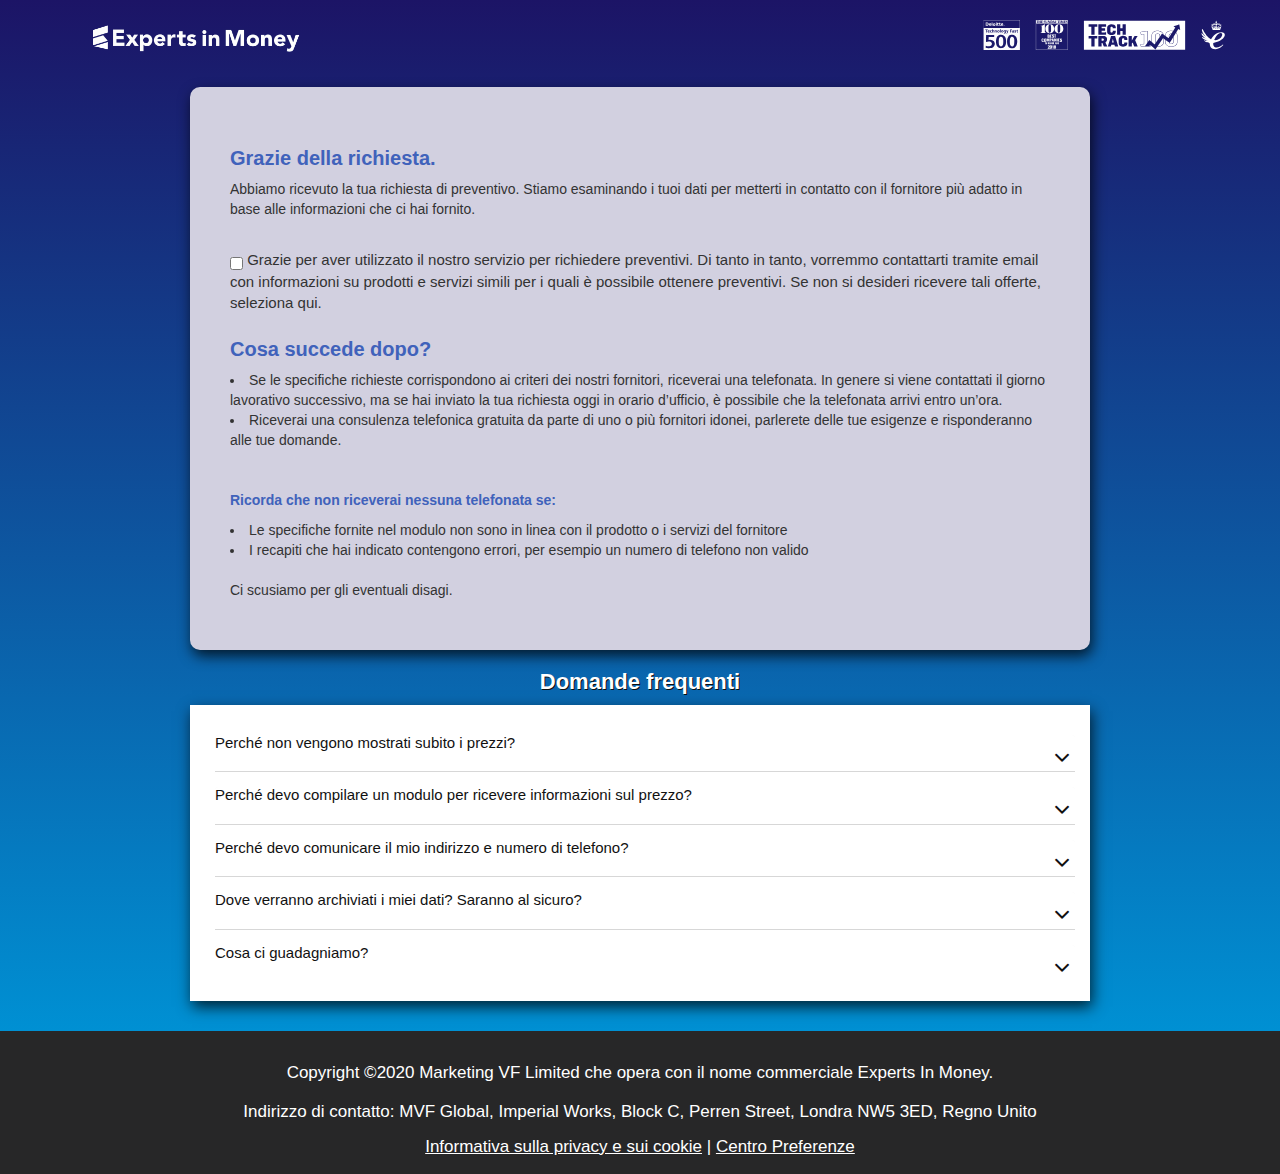
==== commit febec61e: "Update page4.html" ====
--- a/page4.html
+++ b/page4.html
@@ -4,7 +4,7 @@
 <head>
     <meta charset="UTF-8">
     <meta name="viewport" content="width=device-width, initial-scale=1.0">
-    <title>Expert In Money Page 3</title>
+    <title>Expert In Money Page 4</title>
     <link rel="stylesheet" href="css/style.css">
     <script src="https://code.jquery.com/jquery-3.5.1.slim.min.js" integrity="sha384-DfXdz2htPH0lsSSs5nCTpuj/zy4C+OGpamoFVy38MVBnE+IbbVYUew+OrCXaRkfj" crossorigin="anonymous"></script>
     <script src="https://cdn.jsdelivr.net/npm/bootstrap@4.5.3/dist/js/bootstrap.bundle.min.js" integrity="sha384-ho+j7jyWK8fNQe+A12Hb8AhRq26LrZ/JpcUGGOn+Y7RsweNrtN/tE3MoK7ZeZDyx" crossorigin="anonymous"></script>
--- a/css/style.css
+++ b/css/style.css
@@ -1,7 +1,7 @@
 * {
     margin: 0;
     padding: 0;
-    font-family: Muli, sans-serif;
+    font-family: Poppins, sans-serif;
     box-sizing: border-box;
 }
 
@@ -64,7 +64,7 @@
 /*MOBILE HEADER START */
 
 .main-wrapper {
-    background: linear-gradient(#1C1466, #51b2df);
+    background: linear-gradient(#1C1466, #0090d3);
 }
 
 .brand {
@@ -291,6 +291,7 @@
     background: radial-gradient( #fba52d8e, #f39410);
     text-shadow: -1px -1px 0 rgb(110, 110, 110), 1px -1px 0 rgba(109, 109, 109, 0.247), -1px 1px 0 rgb(119, 119, 119), 1px 1px 0 rgba(0, 0, 0, 0.315);
     border: none;
+    outline: none !important;
     width: 90%;
 }
 
@@ -298,9 +299,9 @@
     font-style: italic;
     text-align: center;
     line-height: 1.2;
-    font-weight: 200 !important;
+    font-weight: 300 !important;
     font-size: 1.5rem;
-    width: 90%;
+    width: 100%;
 }
 
 .timer-text img {
@@ -313,6 +314,16 @@
     width: 90px;
     border-radius: 20px;
     background: transparent !important;
+    outline: none !important;
+}
+
+.go-back:hover {
+    border: 1px solid rgba(0, 0, 0, 0.329);
+    height: 35px;
+    width: 90px;
+    border-radius: 20px;
+    background: #e7e7e7 !important;
+    outline: none !important;
 }
 
 .go-back::before {
@@ -348,6 +359,9 @@
     background-color: #D2D0E0;
     border-radius: 10px;
     padding: 40px !important;
+    -webkit-box-shadow: 2px 6px 14px 0px rgba(0, 0, 0, 0.75);
+    -moz-box-shadow: 2px 6px 14px 0px rgba(0, 0, 0, 0.75);
+    box-shadow: 2px 6px 14px 0px rgba(0, 0, 0, 0.75)
 }
 
 .marketing-container h1 {
@@ -362,17 +376,113 @@
 }
 
 .marketing-list {
-    list-style: none;
-}
-
-.marketing-list .li-phone::marker {
+    padding: 0;
+    list-style-position: inside;
+}
+
+
+/*.marketing-list .li-phone::marker {
     content: url(../assets/icons/phone.png);
 }
 
 .marketing-list .li-warning::marker {
     content: url(../assets/icons/warning.png);
     margin-right: 5px !important;
-}
+}*/
+
+#faq {
+    background-color: white;
+    -webkit-box-shadow: 2px 6px 14px 0px rgba(0, 0, 0, 0.75);
+    -moz-box-shadow: 2px 6px 14px 0px rgba(0, 0, 0, 0.75);
+    box-shadow: 2px 6px 14px 0px rgba(0, 0, 0, 0.75)
+}
+
+.faq-title {
+    color: rgb(255, 255, 255);
+    font-size: 2.2rem;
+    font-weight: 700;
+    text-shadow: 1px 1px #0e0e0e;
+}
+
+
+/*COLLAPSE*/
+
+#accordion .panel {
+    margin: 0 0 15px 10px;
+    background-color: white;
+    border: none !important;
+    box-shadow: none !important;
+}
+
+#accordion .panel-heading {
+    padding: 0;
+    background-color: white;
+    border: none !important;
+}
+
+#accordion .panel-heading:hover {
+    padding: 0;
+    background-color: rgb(226, 226, 226);
+    border: none !important;
+}
+
+#accordion .panel-title a {
+    color: #111;
+    display: block;
+    width: 100%;
+    text-align: left;
+    font-size: 18px;
+    padding-bottom: 20px;
+    font-weight: 300;
+    position: relative;
+    transition: all 0.3s ease 0s;
+    text-align: left;
+    font-size: 1.5rem;
+    border-bottom: 1px solid rgba(196, 196, 196, 0.685);
+    text-decoration: none!important;
+}
+
+#accordion .panel-title a.collapsed {
+    color: #111;
+    text-decoration: none!important;
+}
+
+#accordion .panel-title a::after,
+#accordion .panel-title a.collapsed::after {
+    color: #111;
+    content: '\f106';
+    font-family: fontawesome;
+    font-size: 2.5rem;
+    height: 55px;
+    right: 5px;
+    line-height: 55px;
+    position: absolute;
+    text-align: right !important;
+    top: -5px;
+    transition: all 0.3s ease 0s;
+    width: 55px;
+    float: right !important;
+    font-weight: 300;
+    text-decoration: none!important;
+}
+
+#accordion .panel-title a.collapsed::after {
+    content: '\f107';
+    color: #111;
+    font-weight: 300;
+}
+
+#accordion .panel-body {
+    padding: 20px 25px 10px 9px;
+    position: relative;
+}
+
+#accordion .panel-body p {
+    font-size: 1.5rem;
+}
+
+
+/*COLLAPSE ENDS*/
 
 
 /*MOBILE MAIN-ENDS*/
@@ -383,6 +493,12 @@
 @media only screen and (min-width: 768px) {
     #survey-container {
         max-width: 668px;
+    }
+    .survey-question {
+        text-align: center;
+        font-size: 2rem;
+        font-weight: 600;
+        color: #444;
     }
     .survey-images {
         display: flex;
@@ -412,49 +528,109 @@
         border: none;
         width: 90%;
     }
-}
-
-.survey-button:hover {
-    -webkit-box-shadow: 0px 3px 5px 1px rgba(0, 0, 0, 0.48);
-    -moz-box-shadow: 0px 3px 5px 1px rgba(0, 0, 0, 0.48);
-    box-shadow: 0px 3px 5px 1px rgba(0, 0, 0, 0.48);
-    background: radial-gradient( #fba52d49, #f38f03);
-}
-
-.input-div {
-    height: 45px;
-    -webkit-box-shadow: 0px 3px 5px 1px rgba(0, 0, 0, 0.48);
-    -moz-box-shadow: 0px 3px 5px 1px rgba(0, 0, 0, 0.48);
-    box-shadow: 0px 3px 5px 1px rgba(0, 0, 0, 0.48);
-    margin-bottom: 20px !important;
-    line-height: 45px;
-    border-radius: 10px;
-    max-width: 630px !important;
-    display: block;
-    margin: 0 auto;
-    font-size: 1.8rem;
-}
-
-.input-div input {
-    margin-left: 10px !important;
-    padding-right: 10px !important;
-}
-
-.input-div:hover {
-    background-color: #E5F5FB;
-}
-
-.input-active {
-    background-color: #E5F5FB !important;
-}
-
-.input-div label {
-    display: inline-block;
-    width: 100%;
-    padding-left: 10px;
-    cursor: pointer;
-    font-size: 2rem;
-    font-weight: 200;
+    .survey-button:hover {
+        -webkit-box-shadow: 0px 3px 5px 1px rgba(0, 0, 0, 0.48);
+        -moz-box-shadow: 0px 3px 5px 1px rgba(0, 0, 0, 0.48);
+        box-shadow: 0px 3px 5px 1px rgba(0, 0, 0, 0.48);
+        background: radial-gradient( #fba52d49, #f38f03);
+    }
+    .input-div {
+        height: 45px;
+        -webkit-box-shadow: 0px 3px 5px 1px rgba(0, 0, 0, 0.48);
+        -moz-box-shadow: 0px 3px 5px 1px rgba(0, 0, 0, 0.48);
+        box-shadow: 0px 3px 5px 1px rgba(0, 0, 0, 0.48);
+        margin-bottom: 20px !important;
+        line-height: 45px;
+        border-radius: 5px;
+        max-width: 630px !important;
+        display: block;
+        margin: 0 auto;
+        font-size: 1.8rem;
+    }
+    .input-div input {
+        margin-left: 10px !important;
+        padding-right: 10px !important;
+    }
+    .input-div:hover {
+        background-color: #E5F5FB;
+    }
+    .input-active {
+        background-color: #E5F5FB !important;
+    }
+    .input-div label {
+        display: inline-block;
+        width: 100%;
+        padding-left: 10px;
+        cursor: pointer;
+        font-size: 2rem;
+        font-weight: 200;
+    }
+    #faq,
+    .marketing-container {
+        max-width: 900px !important;
+    }
+    /*COLLAPSE*/
+    #accordion .panel {
+        margin: 0 0 15px 10px;
+        background-color: #eee;
+        border: none !important;
+        box-shadow: none !important;
+    }
+    #accordion .panel-heading {
+        padding: 0;
+        background-color: white;
+        border: none !important;
+    }
+    #accordion .panel-title a {
+        color: #111;
+        display: block;
+        width: 100%;
+        text-align: left;
+        font-size: 18px;
+        padding-bottom: 20px;
+        font-weight: 300;
+        position: relative;
+        transition: all 0.3s ease 0s;
+        text-align: left;
+        font-size: 1.5rem;
+        border-bottom: 1px solid rgba(196, 196, 196, 0.685);
+        text-decoration: none!important;
+    }
+    #accordion .panel-title a.collapsed {
+        color: #111;
+        text-decoration: none!important;
+    }
+    #accordion .panel-title a::after,
+    #accordion .panel-title a.collapsed::after {
+        color: #111;
+        content: '\f106';
+        font-family: fontawesome;
+        font-size: 2.5rem;
+        height: 55px;
+        right: 5px;
+        line-height: 55px;
+        position: absolute;
+        text-align: right !important;
+        top: -5px;
+        transition: all 0.3s ease 0s;
+        width: 55px;
+        float: right !important;
+        font-weight: 300;
+        text-decoration: none!important;
+    }
+    #accordion .panel-title a.collapsed::after {
+        content: '\f107';
+        color: #111;
+        font-weight: 300;
+    }
+    #accordion .panel-body {
+        padding: 20px 25px 10px 9px;
+        position: relative;
+    }
+    #accordion .panel-body p {
+        font-size: 1.5rem;
+    }
+    /*COLLAPSE ENDS*/
 }
 
 
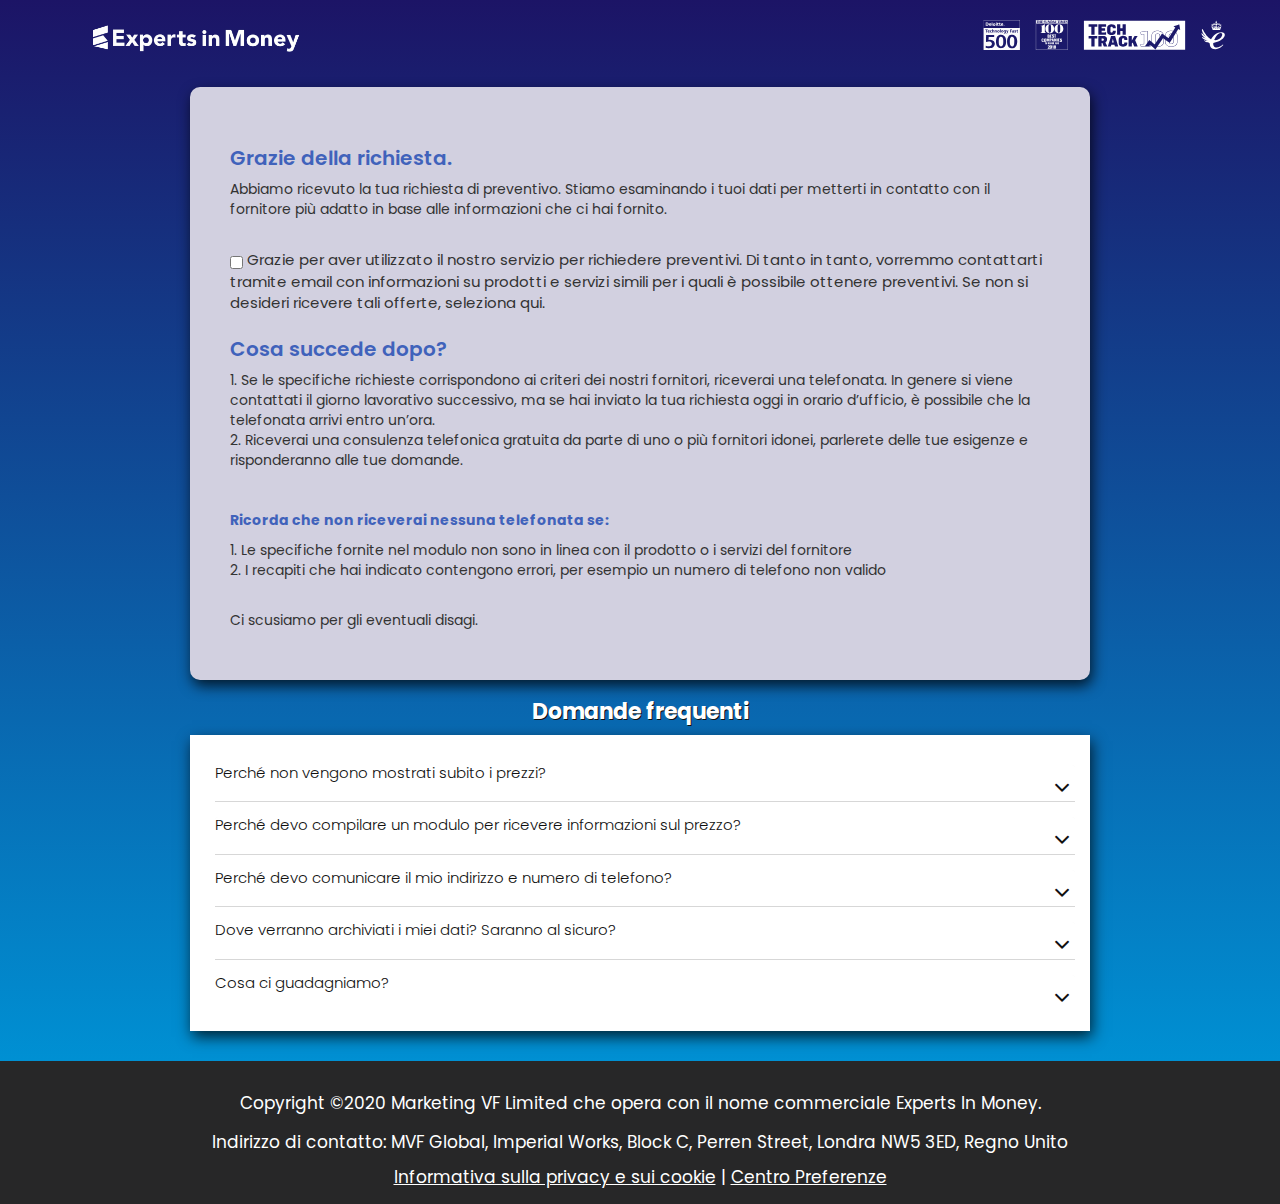
==== commit 93f597c5: "Update page4.html" ====
--- a/page4.html
+++ b/page4.html
@@ -11,7 +11,7 @@
     <script src="https://cdnjs.cloudflare.com/ajax/libs/twitter-bootstrap/4.5.3/js/bootstrap.min.js" integrity="sha512-8qmis31OQi6hIRgvkht0s6mCOittjMa9GMqtK9hes5iEQBQE/Ca6yGE5FsW36vyipGoWQswBj/QBm2JR086Rkw==" crossorigin="anonymous"></script>
     <link rel="stylesheet" href="css/bootstrap-5.0.0-beta1-dist/bootstrap-5.0.0-beta1-dist/css/bootstrap.css" />
     <link rel="preconnect" href="https://fonts.gstatic.com">
-    <link href="https://fonts.googleapis.com/css2?family=Mulish:ital,wght@0,200;0,300;0,400;0,500;0,600;0,700;0,800;1,700&display=swap" rel="stylesheet">
+    <link href="https://fonts.googleapis.com/css2?family=Poppins:ital,wght@0,100;0,200;0,300;0,400;0,500;0,600;0,700;0,800;0,900;1,100;1,300;1,400&display=swap" rel="stylesheet">
     <link rel="stylesheet" href="https://stackpath.bootstrapcdn.com/bootstrap/4.5.2/css/bootstrap.min.css" integrity="sha384-JcKb8q3iqJ61gNV9KGb8thSsNjpSL0n8PARn9HuZOnIxN0hoP+VmmDGMN5t9UJ0Z" crossorigin="anonymous">
     <link rel="stylesheet" href="https://maxcdn.bootstrapcdn.com/bootstrap/3.3.7/css/bootstrap.min.css" integrity="sha384-BVYiiSIFeK1dGmJRAkycuHAHRg32OmUcww7on3RYdg4Va+PmSTsz/K68vbdEjh4u" crossorigin="anonymous">
     <link href="https://maxcdn.bootstrapcdn.com/font-awesome/4.7.0/css/font-awesome.min.css" rel="stylesheet" />
@@ -41,7 +41,7 @@
             </label>
             <br>
             <h1>Cosa succede dopo?</h1>
-            <div class="list-group marketing-list">
+            <ol class="list-group marketing-list">
                 <li class="li-phone">
                     Se le specifiche richieste corrispondono ai criteri dei nostri fornitori, riceverai una telefonata. In genere si viene contattati il giorno lavorativo successivo, ma se hai inviato la tua richiesta oggi in orario d’ufficio, è possibile che la telefonata
                     arrivi entro un’ora.
@@ -49,13 +49,13 @@
                 <li class="li-phone">
                     Riceverai una consulenza telefonica gratuita da parte di uno o più fornitori idonei, parlerete delle tue esigenze e risponderanno alle tue domande.
                 </li>
-            </div>
+            </ol>
             <br>
             <p style="color:#4062BB;"><b>Ricorda che non riceverai nessuna telefonata se:</b></p>
-            <div class="list-gruop marketing-list">
+            <ol class="list-gruop marketing-list">
                 <li class="li-warning"> Le specifiche fornite nel modulo non sono in linea con il prodotto o i servizi del fornitore </li>
                 <li class="li-warning"> I recapiti che hai indicato contengono errori, per esempio un numero di telefono non valido</li>
-            </div>
+            </ol>
             <br>
             <p>Ci scusiamo per gli eventuali disagi.</p>
         </div>
